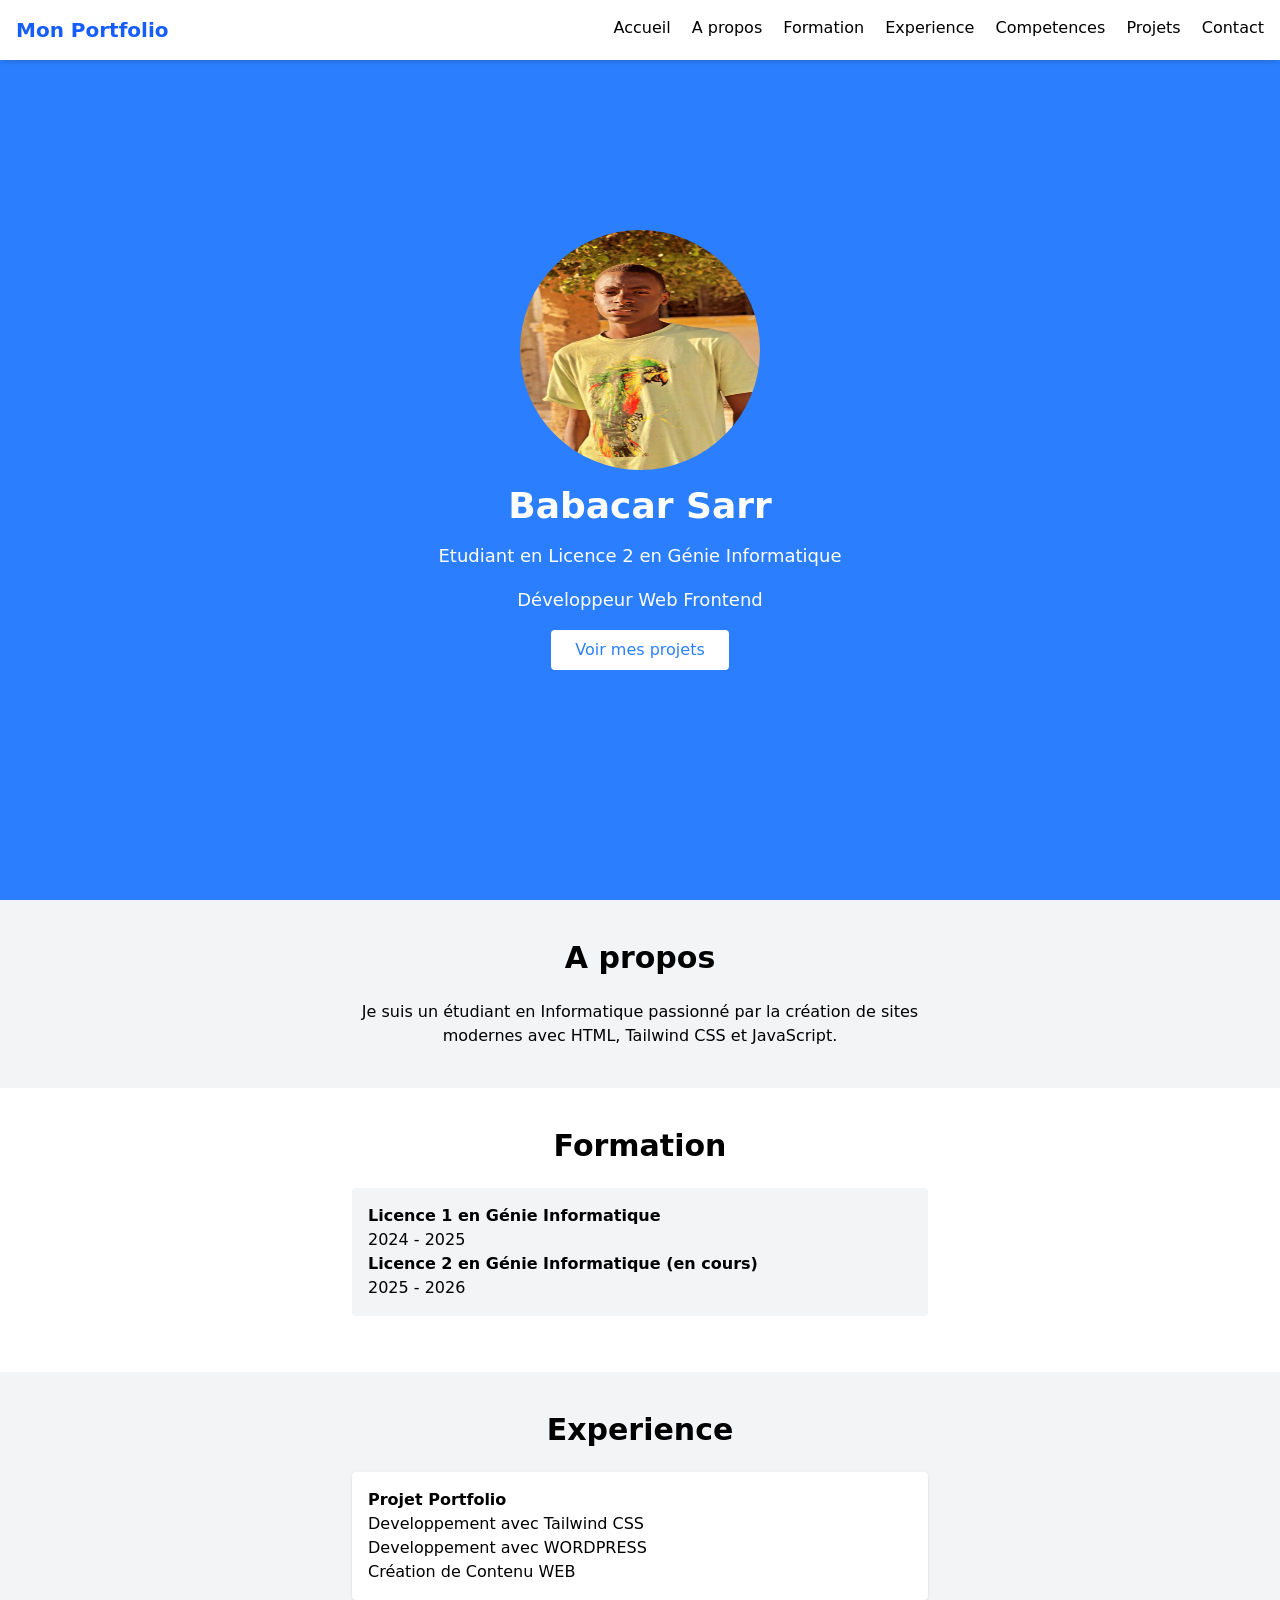
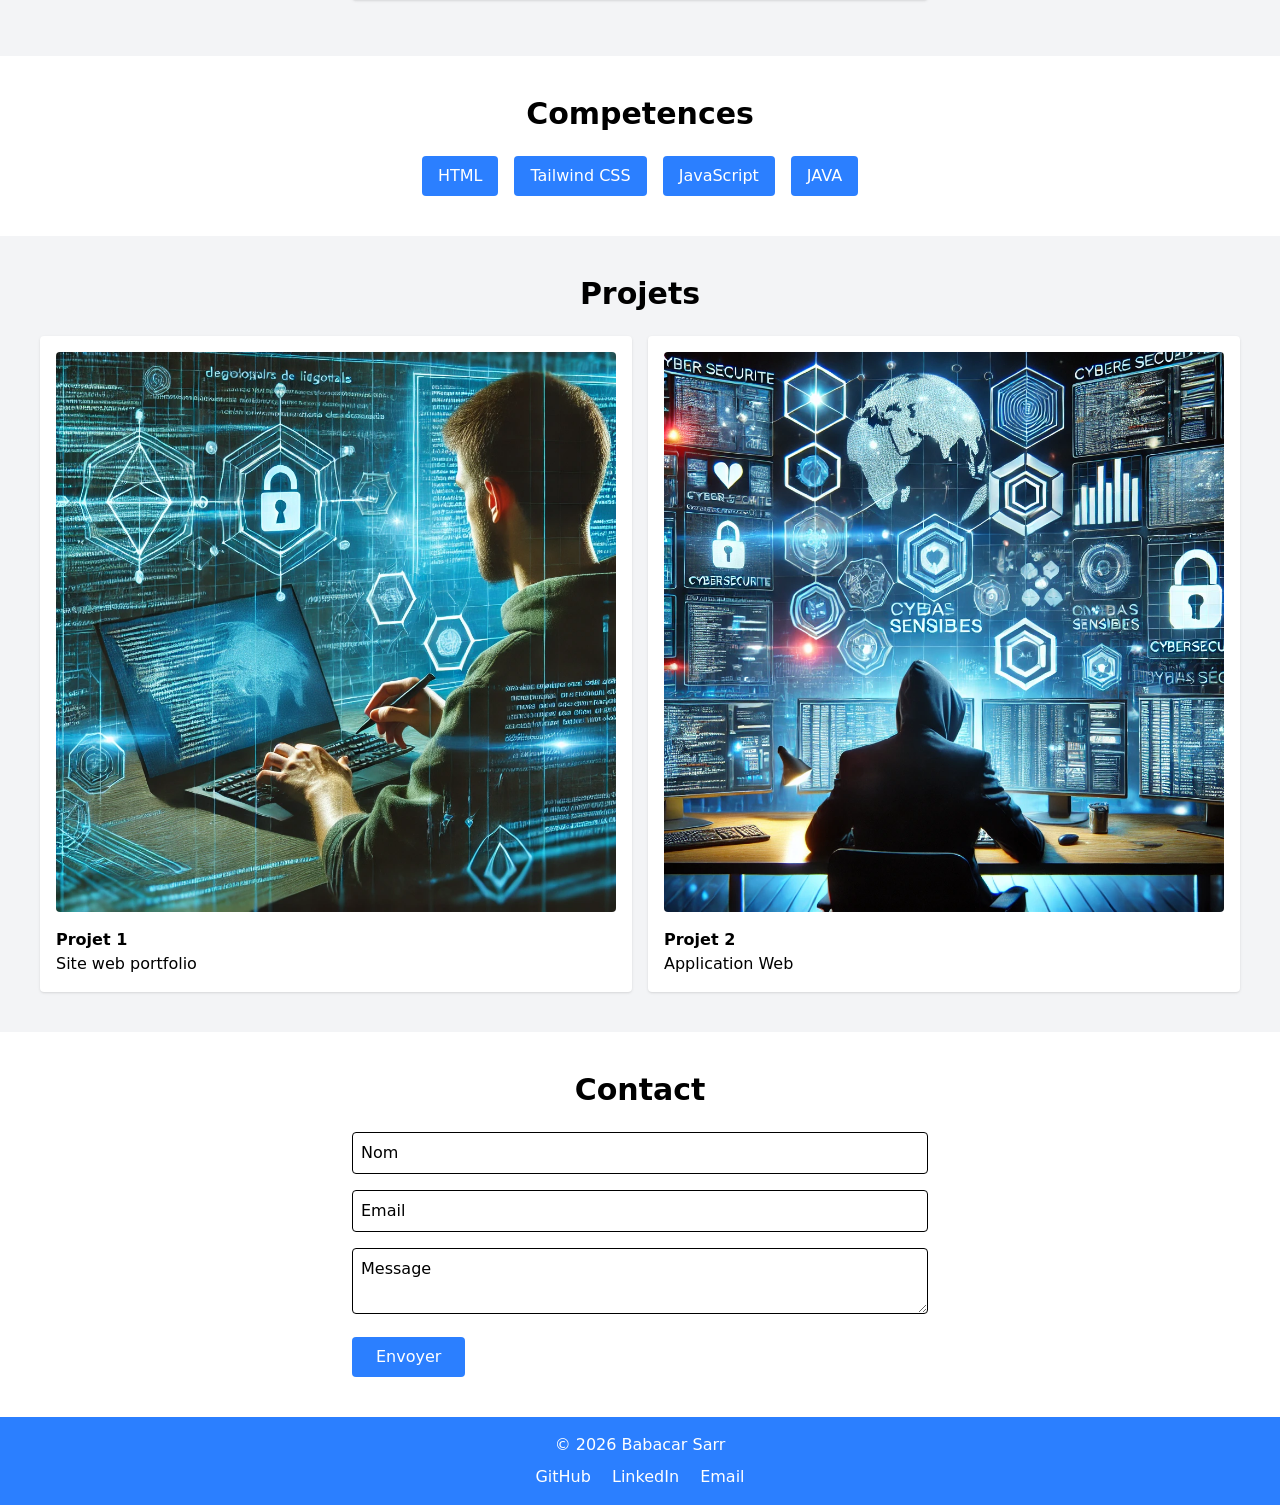
==== index.html @ 96790f0c "Mon Portfolio" ====
<!DOCTYPE html>
<html lang="fr">
<head>
<meta charset="UTF-8">
<meta name="viewport" content="width=device-width, initial-scale=1.0">

<title>Mon Portfolio</title>

<link rel="stylesheet" href="./output.css">

</head>

<body class="bg-gray-100">


<header class="bg-white shadow-md fixed w-full">

<div class="container mx-auto flex justify-between p-4">

<h1 class="text-xl font-bold text-blue-600">
Mon Portfolio
</h1>

<nav class="space-x-4 hidden md:block">

<a href="#home" class="hover:text-blue-500">Accueil</a>

<a href="#about" class="hover:text-blue-500">A propos</a>

<a href="#formation" class="hover:text-blue-500">Formation</a>

<a href="#experience" class="hover:text-blue-500">Experience</a>

<a href="#skills" class="hover:text-blue-500">Competences</a>

<a href="#projects" class="hover:text-blue-500">Projets</a>

<a href="#contact" class="hover:text-blue-500">Contact</a>

</nav>

</div>

</header>


<section id="home" class="h-screen flex items-center justify-center bg-blue-500 text-white">

<div class="text-center">

<img src="IMG-20251010-WA0109.jpg" class="w-60 h-60 mx-auto rounded-full mb-4">

<h2 class="text-4xl font-bold">
Babacar Sarr
</h2>

<p class="mt-4 text-lg">
Etudiant en Licence 2 en Génie Informatique
</p>

<p class="mt-4 text-lg">
Développeur Web Frontend
</p>

<button class="mt-4 bg-white text-blue-500 px-6 py-2 rounded hover:bg-gray-200">
Voir mes projets
</button>

</div>

</section>


<section id="about" class="p-10">

<h2 class="text-3xl font-bold text-center mb-6">
A propos
</h2>

<p class="text-center max-w-xl mx-auto">
Je suis un étudiant en Informatique passionné par la création de sites modernes avec HTML, Tailwind CSS et JavaScript.
</p>

</section>


<section id="formation" class="p-10 bg-white">

<h2 class="text-3xl font-bold text-center mb-6">
Formation
</h2>

<div class="max-w-xl mx-auto">

<div class="bg-gray-100 p-4 mb-4 rounded">

<h3 class="font-bold">
Licence 1 en Génie Informatique
</h3>

<p>2024 - 2025</p>

<h3 class="font-bold">
Licence 2 en Génie Informatique (en cours)
</h3>

<p>2025 - 2026</p>

</div>

</div>

</section>


<section id="experience" class="p-10">

<h2 class="text-3xl font-bold text-center mb-6">
Experience
</h2>

<div class="max-w-xl mx-auto">

<div class="bg-white shadow p-4 mb-4 rounded">

<h3 class="font-bold">
Projet Portfolio
</h3>

<p>Developpement avec Tailwind CSS</p>
<p>Developpement avec WORDPRESS</p>
<p>Création de Contenu WEB</p>

</div>

</div>

</section>



<section id="skills" class="p-10 bg-white">

<h2 class="text-3xl font-bold text-center mb-6">
Competences
</h2>

<div class="flex flex-wrap justify-center gap-4">

<span class="bg-blue-500 text-white px-4 py-2 rounded">
HTML
</span>

<span class="bg-blue-500 text-white px-4 py-2 rounded">
Tailwind CSS
</span>

<span class="bg-blue-500 text-white px-4 py-2 rounded">
JavaScript
</span>

<span class="bg-blue-500 text-white px-4 py-2 rounded">
JAVA
</span>

</div>

</section>


<section id="projects" class="p-10">

<h2 class="text-3xl font-bold text-center mb-6">
Projets
</h2>

<div class="grid md:grid-cols-2 gap-4">

<div class="bg-white shadow rounded p-4">

<img src="file-62gykTnd8nGTQg84nVT75x.webp" class="mb-4 rounded">

<h3 class="font-bold">Projet 1</h3>

<p>Site web portfolio</p>

</div>

<div class="bg-white shadow rounded p-4">

<img src="file-79LqanPtwPF1QYTvdNygt2.webp" class="mb-4 rounded">

<h3 class="font-bold">Projet 2</h3>

<p>Application Web</p>

</div>

</div>

</section>


<section id="contact" class="p-10 bg-white">

<h2 class="text-3xl font-bold text-center mb-6">
Contact
</h2>

<form class="max-w-xl mx-auto">

<input type="text" placeholder="Nom"
class="w-full p-2 border mb-4 rounded">

<input type="email" placeholder="Email"
class="w-full p-2 border mb-4 rounded">

<textarea placeholder="Message"
class="w-full p-2 border mb-4 rounded"></textarea>

<button class="bg-blue-500 text-white px-6 py-2 rounded">
Envoyer
</button>

</form>

</section>


<footer class="bg-blue-500 text-white text-center p-4">

<p>
© 2026 Babacar Sarr
</p>

<div class="space-x-4 mt-2">

<a href="khalifasarr455">GitHub</a>

<a href="#">LinkedIn</a>

<a href="khalifasarr455@gmail.com">Email</a>


</div>

</footer>


</body>
</html>
---- output.css ----
/*! tailwindcss v4.1.18 | MIT License | https://tailwindcss.com */
@layer properties;
@layer theme, base, components, utilities;
@layer theme {
  :root, :host {
    --font-sans: ui-sans-serif, system-ui, sans-serif, "Apple Color Emoji",
      "Segoe UI Emoji", "Segoe UI Symbol", "Noto Color Emoji";
    --font-mono: ui-monospace, SFMono-Regular, Menlo, Monaco, Consolas, "Liberation Mono",
      "Courier New", monospace;
    --color-red-100: oklch(93.6% 0.032 17.717);
    --color-red-500: oklch(63.7% 0.237 25.331);
    --color-red-800: oklch(44.4% 0.177 26.899);
    --color-orange-100: oklch(95.4% 0.038 75.164);
    --color-orange-500: oklch(70.5% 0.213 47.604);
    --color-orange-800: oklch(47% 0.157 37.304);
    --color-yellow-100: oklch(97.3% 0.071 103.193);
    --color-yellow-500: oklch(79.5% 0.184 86.047);
    --color-yellow-800: oklch(47.6% 0.114 61.907);
    --color-green-100: oklch(96.2% 0.044 156.743);
    --color-green-400: oklch(79.2% 0.209 151.711);
    --color-green-500: oklch(72.3% 0.219 149.579);
    --color-green-800: oklch(44.8% 0.119 151.328);
    --color-teal-100: oklch(95.3% 0.051 180.801);
    --color-teal-500: oklch(70.4% 0.14 182.503);
    --color-teal-800: oklch(43.7% 0.078 188.216);
    --color-blue-50: oklch(97% 0.014 254.604);
    --color-blue-100: oklch(93.2% 0.032 255.585);
    --color-blue-500: oklch(62.3% 0.214 259.815);
    --color-blue-600: oklch(54.6% 0.245 262.881);
    --color-blue-800: oklch(42.4% 0.199 265.638);
    --color-indigo-100: oklch(93% 0.034 272.788);
    --color-indigo-500: oklch(58.5% 0.233 277.117);
    --color-indigo-600: oklch(51.1% 0.262 276.966);
    --color-indigo-700: oklch(45.7% 0.24 277.023);
    --color-indigo-800: oklch(39.8% 0.195 277.366);
    --color-purple-100: oklch(94.6% 0.033 307.174);
    --color-purple-500: oklch(62.7% 0.265 303.9);
    --color-purple-600: oklch(55.8% 0.288 302.321);
    --color-purple-800: oklch(43.8% 0.218 303.724);
    --color-pink-100: oklch(94.8% 0.028 342.258);
    --color-pink-500: oklch(65.6% 0.241 354.308);
    --color-pink-800: oklch(45.9% 0.187 3.815);
    --color-gray-50: oklch(98.5% 0.002 247.839);
    --color-gray-100: oklch(96.7% 0.003 264.542);
    --color-gray-200: oklch(92.8% 0.006 264.531);
    --color-gray-600: oklch(44.6% 0.03 256.802);
    --color-gray-700: oklch(37.3% 0.034 259.733);
    --color-gray-800: oklch(27.8% 0.033 256.848);
    --color-gray-900: oklch(21% 0.034 264.665);
    --color-white: #fff;
    --spacing: 0.25rem;
    --container-xl: 36rem;
    --container-2xl: 42rem;
    --text-xs: 0.75rem;
    --text-xs--line-height: calc(1 / 0.75);
    --text-sm: 0.875rem;
    --text-sm--line-height: calc(1.25 / 0.875);
    --text-lg: 1.125rem;
    --text-lg--line-height: calc(1.75 / 1.125);
    --text-xl: 1.25rem;
    --text-xl--line-height: calc(1.75 / 1.25);
    --text-3xl: 1.875rem;
    --text-3xl--line-height: calc(2.25 / 1.875);
    --text-4xl: 2.25rem;
    --text-4xl--line-height: calc(2.5 / 2.25);
    --text-5xl: 3rem;
    --text-5xl--line-height: 1;
    --font-weight-semibold: 600;
    --font-weight-bold: 700;
    --radius-lg: 0.5rem;
    --default-transition-duration: 150ms;
    --default-transition-timing-function: cubic-bezier(0.4, 0, 0.2, 1);
    --default-font-family: var(--font-sans);
    --default-mono-font-family: var(--font-mono);
  }
}
@layer base {
  *, ::after, ::before, ::backdrop, ::file-selector-button {
    box-sizing: border-box;
    margin: 0;
    padding: 0;
    border: 0 solid;
  }
  html, :host {
    line-height: 1.5;
    -webkit-text-size-adjust: 100%;
    tab-size: 4;
    font-family: var(--default-font-family, ui-sans-serif, system-ui, sans-serif, "Apple Color Emoji", "Segoe UI Emoji", "Segoe UI Symbol", "Noto Color Emoji");
    font-feature-settings: var(--default-font-feature-settings, normal);
    font-variation-settings: var(--default-font-variation-settings, normal);
    -webkit-tap-highlight-color: transparent;
  }
  hr {
    height: 0;
    color: inherit;
    border-top-width: 1px;
  }
  abbr:where([title]) {
    -webkit-text-decoration: underline dotted;
    text-decoration: underline dotted;
  }
  h1, h2, h3, h4, h5, h6 {
    font-size: inherit;
    font-weight: inherit;
  }
  a {
    color: inherit;
    -webkit-text-decoration: inherit;
    text-decoration: inherit;
  }
  b, strong {
    font-weight: bolder;
  }
  code, kbd, samp, pre {
    font-family: var(--default-mono-font-family, ui-monospace, SFMono-Regular, Menlo, Monaco, Consolas, "Liberation Mono", "Courier New", monospace);
    font-feature-settings: var(--default-mono-font-feature-settings, normal);
    font-variation-settings: var(--default-mono-font-variation-settings, normal);
    font-size: 1em;
  }
  small {
    font-size: 80%;
  }
  sub, sup {
    font-size: 75%;
    line-height: 0;
    position: relative;
    vertical-align: baseline;
  }
  sub {
    bottom: -0.25em;
  }
  sup {
    top: -0.5em;
  }
  table {
    text-indent: 0;
    border-color: inherit;
    border-collapse: collapse;
  }
  :-moz-focusring {
    outline: auto;
  }
  progress {
    vertical-align: baseline;
  }
  summary {
    display: list-item;
  }
  ol, ul, menu {
    list-style: none;
  }
  img, svg, video, canvas, audio, iframe, embed, object {
    display: block;
    vertical-align: middle;
  }
  img, video {
    max-width: 100%;
    height: auto;
  }
  button, input, select, optgroup, textarea, ::file-selector-button {
    font: inherit;
    font-feature-settings: inherit;
    font-variation-settings: inherit;
    letter-spacing: inherit;
    color: inherit;
    border-radius: 0;
    background-color: transparent;
    opacity: 1;
  }
  :where(select:is([multiple], [size])) optgroup {
    font-weight: bolder;
  }
  :where(select:is([multiple], [size])) optgroup option {
    padding-inline-start: 20px;
  }
  ::file-selector-button {
    margin-inline-end: 4px;
  }
  ::placeholder {
    opacity: 1;
  }
  @supports (not (-webkit-appearance: -apple-pay-button))  or (contain-intrinsic-size: 1px) {
    ::placeholder {
      color: currentcolor;
      @supports (color: color-mix(in lab, red, red)) {
        color: color-mix(in oklab, currentcolor 50%, transparent);
      }
    }
  }
  textarea {
    resize: vertical;
  }
  ::-webkit-search-decoration {
    -webkit-appearance: none;
  }
  ::-webkit-date-and-time-value {
    min-height: 1lh;
    text-align: inherit;
  }
  ::-webkit-datetime-edit {
    display: inline-flex;
  }
  ::-webkit-datetime-edit-fields-wrapper {
    padding: 0;
  }
  ::-webkit-datetime-edit, ::-webkit-datetime-edit-year-field, ::-webkit-datetime-edit-month-field, ::-webkit-datetime-edit-day-field, ::-webkit-datetime-edit-hour-field, ::-webkit-datetime-edit-minute-field, ::-webkit-datetime-edit-second-field, ::-webkit-datetime-edit-millisecond-field, ::-webkit-datetime-edit-meridiem-field {
    padding-block: 0;
  }
  ::-webkit-calendar-picker-indicator {
    line-height: 1;
  }
  :-moz-ui-invalid {
    box-shadow: none;
  }
  button, input:where([type="button"], [type="reset"], [type="submit"]), ::file-selector-button {
    appearance: button;
  }
  ::-webkit-inner-spin-button, ::-webkit-outer-spin-button {
    height: auto;
  }
  [hidden]:where(:not([hidden="until-found"])) {
    display: none !important;
  }
}
@layer utilities {
  .fixed {
    position: fixed;
  }
  .container {
    width: 100%;
    @media (width >= 40rem) {
      max-width: 40rem;
    }
    @media (width >= 48rem) {
      max-width: 48rem;
    }
    @media (width >= 64rem) {
      max-width: 64rem;
    }
    @media (width >= 80rem) {
      max-width: 80rem;
    }
    @media (width >= 96rem) {
      max-width: 96rem;
    }
  }
  .mx-50 {
    margin-inline: calc(var(--spacing) * 50);
  }
  .mx-auto {
    margin-inline: auto;
  }
  .mt-2 {
    margin-top: calc(var(--spacing) * 2);
  }
  .mt-4 {
    margin-top: calc(var(--spacing) * 4);
  }
  .mt-6 {
    margin-top: calc(var(--spacing) * 6);
  }
  .mr-3 {
    margin-right: calc(var(--spacing) * 3);
  }
  .mb-2 {
    margin-bottom: calc(var(--spacing) * 2);
  }
  .mb-4 {
    margin-bottom: calc(var(--spacing) * 4);
  }
  .mb-5 {
    margin-bottom: calc(var(--spacing) * 5);
  }
  .mb-6 {
    margin-bottom: calc(var(--spacing) * 6);
  }
  .mb-10 {
    margin-bottom: calc(var(--spacing) * 10);
  }
  .mb-69 {
    margin-bottom: calc(var(--spacing) * 69);
  }
  .block {
    display: block;
  }
  .flex {
    display: flex;
  }
  .grid {
    display: grid;
  }
  .hidden {
    display: none;
  }
  .table {
    display: table;
  }
  .h-0 {
    height: calc(var(--spacing) * 0);
  }
  .h-2 {
    height: calc(var(--spacing) * 2);
  }
  .h-4 {
    height: calc(var(--spacing) * 4);
  }
  .h-6 {
    height: calc(var(--spacing) * 6);
  }
  .h-20 {
    height: calc(var(--spacing) * 20);
  }
  .h-22 {
    height: calc(var(--spacing) * 22);
  }
  .h-25 {
    height: calc(var(--spacing) * 25);
  }
  .h-30 {
    height: calc(var(--spacing) * 30);
  }
  .h-40 {
    height: calc(var(--spacing) * 40);
  }
  .h-50 {
    height: calc(var(--spacing) * 50);
  }
  .h-60 {
    height: calc(var(--spacing) * 60);
  }
  .h-70 {
    height: calc(var(--spacing) * 70);
  }
  .h-screen {
    height: 100vh;
  }
  .min-h-screen {
    min-height: 100vh;
  }
  .w-0 {
    width: calc(var(--spacing) * 0);
  }
  .w-2 {
    width: calc(var(--spacing) * 2);
  }
  .w-6 {
    width: calc(var(--spacing) * 6);
  }
  .w-20 {
    width: calc(var(--spacing) * 20);
  }
  .w-22 {
    width: calc(var(--spacing) * 22);
  }
  .w-25 {
    width: calc(var(--spacing) * 25);
  }
  .w-30 {
    width: calc(var(--spacing) * 30);
  }
  .w-40 {
    width: calc(var(--spacing) * 40);
  }
  .w-60 {
    width: calc(var(--spacing) * 60);
  }
  .w-70 {
    width: calc(var(--spacing) * 70);
  }
  .w-full {
    width: 100%;
  }
  .max-w-2xl {
    max-width: var(--container-2xl);
  }
  .max-w-xl {
    max-width: var(--container-xl);
  }
  .border-collapse {
    border-collapse: collapse;
  }
  .transform {
    transform: var(--tw-rotate-x,) var(--tw-rotate-y,) var(--tw-rotate-z,) var(--tw-skew-x,) var(--tw-skew-y,);
  }
  .resize {
    resize: both;
  }
  .list-inside {
    list-style-position: inside;
  }
  .list-disc {
    list-style-type: disc;
  }
  .flex-wrap {
    flex-wrap: wrap;
  }
  .items-center {
    align-items: center;
  }
  .justify-between {
    justify-content: space-between;
  }
  .justify-center {
    justify-content: center;
  }
  .gap-4 {
    gap: calc(var(--spacing) * 4);
  }
  .gap-6 {
    gap: calc(var(--spacing) * 6);
  }
  .space-y-1 {
    :where(& > :not(:last-child)) {
      --tw-space-y-reverse: 0;
      margin-block-start: calc(calc(var(--spacing) * 1) * var(--tw-space-y-reverse));
      margin-block-end: calc(calc(var(--spacing) * 1) * calc(1 - var(--tw-space-y-reverse)));
    }
  }
  .space-y-2 {
    :where(& > :not(:last-child)) {
      --tw-space-y-reverse: 0;
      margin-block-start: calc(calc(var(--spacing) * 2) * var(--tw-space-y-reverse));
      margin-block-end: calc(calc(var(--spacing) * 2) * calc(1 - var(--tw-space-y-reverse)));
    }
  }
  .space-y-6 {
    :where(& > :not(:last-child)) {
      --tw-space-y-reverse: 0;
      margin-block-start: calc(calc(var(--spacing) * 6) * var(--tw-space-y-reverse));
      margin-block-end: calc(calc(var(--spacing) * 6) * calc(1 - var(--tw-space-y-reverse)));
    }
  }
  .space-x-4 {
    :where(& > :not(:last-child)) {
      --tw-space-x-reverse: 0;
      margin-inline-start: calc(calc(var(--spacing) * 4) * var(--tw-space-x-reverse));
      margin-inline-end: calc(calc(var(--spacing) * 4) * calc(1 - var(--tw-space-x-reverse)));
    }
  }
  .overflow-hidden {
    overflow: hidden;
  }
  .overflow-x-auto {
    overflow-x: auto;
  }
  .rounded {
    border-radius: 0.25rem;
  }
  .rounded-full {
    border-radius: calc(infinity * 1px);
  }
  .rounded-lg {
    border-radius: var(--radius-lg);
  }
  .border {
    border-style: var(--tw-border-style);
    border-width: 1px;
  }
  .border-l-4 {
    border-left-style: var(--tw-border-style);
    border-left-width: 4px;
  }
  .border-blue-500 {
    border-color: var(--color-blue-500);
  }
  .border-gray-700 {
    border-color: var(--color-gray-700);
  }
  .border-green-500 {
    border-color: var(--color-green-500);
  }
  .border-indigo-500 {
    border-color: var(--color-indigo-500);
  }
  .border-orange-500 {
    border-color: var(--color-orange-500);
  }
  .border-pink-500 {
    border-color: var(--color-pink-500);
  }
  .border-purple-500 {
    border-color: var(--color-purple-500);
  }
  .border-red-500 {
    border-color: var(--color-red-500);
  }
  .border-teal-500 {
    border-color: var(--color-teal-500);
  }
  .border-yellow-500 {
    border-color: var(--color-yellow-500);
  }
  .bg-blue-100 {
    background-color: var(--color-blue-100);
  }
  .bg-blue-500 {
    background-color: var(--color-blue-500);
  }
  .bg-gray-50 {
    background-color: var(--color-gray-50);
  }
  .bg-gray-100 {
    background-color: var(--color-gray-100);
  }
  .bg-gray-200 {
    background-color: var(--color-gray-200);
  }
  .bg-gray-900 {
    background-color: var(--color-gray-900);
  }
  .bg-green-100 {
    background-color: var(--color-green-100);
  }
  .bg-indigo-100 {
    background-color: var(--color-indigo-100);
  }
  .bg-orange-100 {
    background-color: var(--color-orange-100);
  }
  .bg-pink-100 {
    background-color: var(--color-pink-100);
  }
  .bg-purple-100 {
    background-color: var(--color-purple-100);
  }
  .bg-red-100 {
    background-color: var(--color-red-100);
  }
  .bg-teal-100 {
    background-color: var(--color-teal-100);
  }
  .bg-white {
    background-color: var(--color-white);
  }
  .bg-yellow-100 {
    background-color: var(--color-yellow-100);
  }
  .bg-gradient-to-br {
    --tw-gradient-position: to bottom right in oklab;
    background-image: linear-gradient(var(--tw-gradient-stops));
  }
  .bg-gradient-to-r {
    --tw-gradient-position: to right in oklab;
    background-image: linear-gradient(var(--tw-gradient-stops));
  }
  .from-blue-50 {
    --tw-gradient-from: var(--color-blue-50);
    --tw-gradient-stops: var(--tw-gradient-via-stops, var(--tw-gradient-position), var(--tw-gradient-from) var(--tw-gradient-from-position), var(--tw-gradient-to) var(--tw-gradient-to-position));
  }
  .from-indigo-500 {
    --tw-gradient-from: var(--color-indigo-500);
    --tw-gradient-stops: var(--tw-gradient-via-stops, var(--tw-gradient-position), var(--tw-gradient-from) var(--tw-gradient-from-position), var(--tw-gradient-to) var(--tw-gradient-to-position));
  }
  .from-purple-500 {
    --tw-gradient-from: var(--color-purple-500);
    --tw-gradient-stops: var(--tw-gradient-via-stops, var(--tw-gradient-position), var(--tw-gradient-from) var(--tw-gradient-from-position), var(--tw-gradient-to) var(--tw-gradient-to-position));
  }
  .to-indigo-100 {
    --tw-gradient-to: var(--color-indigo-100);
    --tw-gradient-stops: var(--tw-gradient-via-stops, var(--tw-gradient-position), var(--tw-gradient-from) var(--tw-gradient-from-position), var(--tw-gradient-to) var(--tw-gradient-to-position));
  }
  .to-indigo-600 {
    --tw-gradient-to: var(--color-indigo-600);
    --tw-gradient-stops: var(--tw-gradient-via-stops, var(--tw-gradient-position), var(--tw-gradient-from) var(--tw-gradient-from-position), var(--tw-gradient-to) var(--tw-gradient-to-position));
  }
  .to-purple-600 {
    --tw-gradient-to: var(--color-purple-600);
    --tw-gradient-stops: var(--tw-gradient-via-stops, var(--tw-gradient-position), var(--tw-gradient-from) var(--tw-gradient-from-position), var(--tw-gradient-to) var(--tw-gradient-to-position));
  }
  .p-2 {
    padding: calc(var(--spacing) * 2);
  }
  .p-3 {
    padding: calc(var(--spacing) * 3);
  }
  .p-4 {
    padding: calc(var(--spacing) * 4);
  }
  .p-6 {
    padding: calc(var(--spacing) * 6);
  }
  .p-8 {
    padding: calc(var(--spacing) * 8);
  }
  .p-10 {
    padding: calc(var(--spacing) * 10);
  }
  .px-3 {
    padding-inline: calc(var(--spacing) * 3);
  }
  .px-4 {
    padding-inline: calc(var(--spacing) * 4);
  }
  .px-6 {
    padding-inline: calc(var(--spacing) * 6);
  }
  .py-1 {
    padding-block: calc(var(--spacing) * 1);
  }
  .py-2 {
    padding-block: calc(var(--spacing) * 2);
  }
  .pl-4 {
    padding-left: calc(var(--spacing) * 4);
  }
  .text-center {
    text-align: center;
  }
  .text-3xl {
    font-size: var(--text-3xl);
    line-height: var(--tw-leading, var(--text-3xl--line-height));
  }
  .text-4xl {
    font-size: var(--text-4xl);
    line-height: var(--tw-leading, var(--text-4xl--line-height));
  }
  .text-5xl {
    font-size: var(--text-5xl);
    line-height: var(--tw-leading, var(--text-5xl--line-height));
  }
  .text-lg {
    font-size: var(--text-lg);
    line-height: var(--tw-leading, var(--text-lg--line-height));
  }
  .text-sm {
    font-size: var(--text-sm);
    line-height: var(--tw-leading, var(--text-sm--line-height));
  }
  .text-xl {
    font-size: var(--text-xl);
    line-height: var(--tw-leading, var(--text-xl--line-height));
  }
  .text-xs {
    font-size: var(--text-xs);
    line-height: var(--tw-leading, var(--text-xs--line-height));
  }
  .font-bold {
    --tw-font-weight: var(--font-weight-bold);
    font-weight: var(--font-weight-bold);
  }
  .font-semibold {
    --tw-font-weight: var(--font-weight-semibold);
    font-weight: var(--font-weight-semibold);
  }
  .text-blue-500 {
    color: var(--color-blue-500);
  }
  .text-blue-600 {
    color: var(--color-blue-600);
  }
  .text-blue-800 {
    color: var(--color-blue-800);
  }
  .text-gray-600 {
    color: var(--color-gray-600);
  }
  .text-gray-700 {
    color: var(--color-gray-700);
  }
  .text-gray-800 {
    color: var(--color-gray-800);
  }
  .text-green-400 {
    color: var(--color-green-400);
  }
  .text-green-800 {
    color: var(--color-green-800);
  }
  .text-indigo-600 {
    color: var(--color-indigo-600);
  }
  .text-indigo-700 {
    color: var(--color-indigo-700);
  }
  .text-indigo-800 {
    color: var(--color-indigo-800);
  }
  .text-orange-800 {
    color: var(--color-orange-800);
  }
  .text-pink-800 {
    color: var(--color-pink-800);
  }
  .text-purple-800 {
    color: var(--color-purple-800);
  }
  .text-red-800 {
    color: var(--color-red-800);
  }
  .text-teal-800 {
    color: var(--color-teal-800);
  }
  .text-white {
    color: var(--color-white);
  }
  .text-yellow-800 {
    color: var(--color-yellow-800);
  }
  .underline {
    text-decoration-line: underline;
  }
  .shadow {
    --tw-shadow: 0 1px 3px 0 var(--tw-shadow-color, rgb(0 0 0 / 0.1)), 0 1px 2px -1px var(--tw-shadow-color, rgb(0 0 0 / 0.1));
    box-shadow: var(--tw-inset-shadow), var(--tw-inset-ring-shadow), var(--tw-ring-offset-shadow), var(--tw-ring-shadow), var(--tw-shadow);
  }
  .shadow-lg {
    --tw-shadow: 0 10px 15px -3px var(--tw-shadow-color, rgb(0 0 0 / 0.1)), 0 4px 6px -4px var(--tw-shadow-color, rgb(0 0 0 / 0.1));
    box-shadow: var(--tw-inset-shadow), var(--tw-inset-ring-shadow), var(--tw-ring-offset-shadow), var(--tw-ring-shadow), var(--tw-shadow);
  }
  .shadow-md {
    --tw-shadow: 0 4px 6px -1px var(--tw-shadow-color, rgb(0 0 0 / 0.1)), 0 2px 4px -2px var(--tw-shadow-color, rgb(0 0 0 / 0.1));
    box-shadow: var(--tw-inset-shadow), var(--tw-inset-ring-shadow), var(--tw-ring-offset-shadow), var(--tw-ring-shadow), var(--tw-shadow);
  }
  .shadow-xl {
    --tw-shadow: 0 20px 25px -5px var(--tw-shadow-color, rgb(0 0 0 / 0.1)), 0 8px 10px -6px var(--tw-shadow-color, rgb(0 0 0 / 0.1));
    box-shadow: var(--tw-inset-shadow), var(--tw-inset-ring-shadow), var(--tw-ring-offset-shadow), var(--tw-ring-shadow), var(--tw-shadow);
  }
  .outline {
    outline-style: var(--tw-outline-style);
    outline-width: 1px;
  }
  .transition {
    transition-property: color, background-color, border-color, outline-color, text-decoration-color, fill, stroke, --tw-gradient-from, --tw-gradient-via, --tw-gradient-to, opacity, box-shadow, transform, translate, scale, rotate, filter, -webkit-backdrop-filter, backdrop-filter, display, content-visibility, overlay, pointer-events;
    transition-timing-function: var(--tw-ease, var(--default-transition-timing-function));
    transition-duration: var(--tw-duration, var(--default-transition-duration));
  }
  .hover\:bg-gray-200 {
    &:hover {
      @media (hover: hover) {
        background-color: var(--color-gray-200);
      }
    }
  }
  .hover\:text-blue-500 {
    &:hover {
      @media (hover: hover) {
        color: var(--color-blue-500);
      }
    }
  }
  .md\:block {
    @media (width >= 48rem) {
      display: block;
    }
  }
  .md\:hidden {
    @media (width >= 48rem) {
      display: none;
    }
  }
  .md\:grid-cols-2 {
    @media (width >= 48rem) {
      grid-template-columns: repeat(2, minmax(0, 1fr));
    }
  }
  .lg\:grid-cols-3 {
    @media (width >= 64rem) {
      grid-template-columns: repeat(3, minmax(0, 1fr));
    }
  }
}
@property --tw-rotate-x {
  syntax: "*";
  inherits: false;
}
@property --tw-rotate-y {
  syntax: "*";
  inherits: false;
}
@property --tw-rotate-z {
  syntax: "*";
  inherits: false;
}
@property --tw-skew-x {
  syntax: "*";
  inherits: false;
}
@property --tw-skew-y {
  syntax: "*";
  inherits: false;
}
@property --tw-space-y-reverse {
  syntax: "*";
  inherits: false;
  initial-value: 0;
}
@property --tw-space-x-reverse {
  syntax: "*";
  inherits: false;
  initial-value: 0;
}
@property --tw-border-style {
  syntax: "*";
  inherits: false;
  initial-value: solid;
}
@property --tw-gradient-position {
  syntax: "*";
  inherits: false;
}
@property --tw-gradient-from {
  syntax: "<color>";
  inherits: false;
  initial-value: #0000;
}
@property --tw-gradient-via {
  syntax: "<color>";
  inherits: false;
  initial-value: #0000;
}
@property --tw-gradient-to {
  syntax: "<color>";
  inherits: false;
  initial-value: #0000;
}
@property --tw-gradient-stops {
  syntax: "*";
  inherits: false;
}
@property --tw-gradient-via-stops {
  syntax: "*";
  inherits: false;
}
@property --tw-gradient-from-position {
  syntax: "<length-percentage>";
  inherits: false;
  initial-value: 0%;
}
@property --tw-gradient-via-position {
  syntax: "<length-percentage>";
  inherits: false;
  initial-value: 50%;
}
@property --tw-gradient-to-position {
  syntax: "<length-percentage>";
  inherits: false;
  initial-value: 100%;
}
@property --tw-font-weight {
  syntax: "*";
  inherits: false;
}
@property --tw-shadow {
  syntax: "*";
  inherits: false;
  initial-value: 0 0 #0000;
}
@property --tw-shadow-color {
  syntax: "*";
  inherits: false;
}
@property --tw-shadow-alpha {
  syntax: "<percentage>";
  inherits: false;
  initial-value: 100%;
}
@property --tw-inset-shadow {
  syntax: "*";
  inherits: false;
  initial-value: 0 0 #0000;
}
@property --tw-inset-shadow-color {
  syntax: "*";
  inherits: false;
}
@property --tw-inset-shadow-alpha {
  syntax: "<percentage>";
  inherits: false;
  initial-value: 100%;
}
@property --tw-ring-color {
  syntax: "*";
  inherits: false;
}
@property --tw-ring-shadow {
  syntax: "*";
  inherits: false;
  initial-value: 0 0 #0000;
}
@property --tw-inset-ring-color {
  syntax: "*";
  inherits: false;
}
@property --tw-inset-ring-shadow {
  syntax: "*";
  inherits: false;
  initial-value: 0 0 #0000;
}
@property --tw-ring-inset {
  syntax: "*";
  inherits: false;
}
@property --tw-ring-offset-width {
  syntax: "<length>";
  inherits: false;
  initial-value: 0px;
}
@property --tw-ring-offset-color {
  syntax: "*";
  inherits: false;
  initial-value: #fff;
}
@property --tw-ring-offset-shadow {
  syntax: "*";
  inherits: false;
  initial-value: 0 0 #0000;
}
@property --tw-outline-style {
  syntax: "*";
  inherits: false;
  initial-value: solid;
}
@layer properties {
  @supports ((-webkit-hyphens: none) and (not (margin-trim: inline))) or ((-moz-orient: inline) and (not (color:rgb(from red r g b)))) {
    *, ::before, ::after, ::backdrop {
      --tw-rotate-x: initial;
      --tw-rotate-y: initial;
      --tw-rotate-z: initial;
      --tw-skew-x: initial;
      --tw-skew-y: initial;
      --tw-space-y-reverse: 0;
      --tw-space-x-reverse: 0;
      --tw-border-style: solid;
      --tw-gradient-position: initial;
      --tw-gradient-from: #0000;
      --tw-gradient-via: #0000;
      --tw-gradient-to: #0000;
      --tw-gradient-stops: initial;
      --tw-gradient-via-stops: initial;
      --tw-gradient-from-position: 0%;
      --tw-gradient-via-position: 50%;
      --tw-gradient-to-position: 100%;
      --tw-font-weight: initial;
      --tw-shadow: 0 0 #0000;
      --tw-shadow-color: initial;
      --tw-shadow-alpha: 100%;
      --tw-inset-shadow: 0 0 #0000;
      --tw-inset-shadow-color: initial;
      --tw-inset-shadow-alpha: 100%;
      --tw-ring-color: initial;
      --tw-ring-shadow: 0 0 #0000;
      --tw-inset-ring-color: initial;
      --tw-inset-ring-shadow: 0 0 #0000;
      --tw-ring-inset: initial;
      --tw-ring-offset-width: 0px;
      --tw-ring-offset-color: #fff;
      --tw-ring-offset-shadow: 0 0 #0000;
      --tw-outline-style: solid;
    }
  }
}
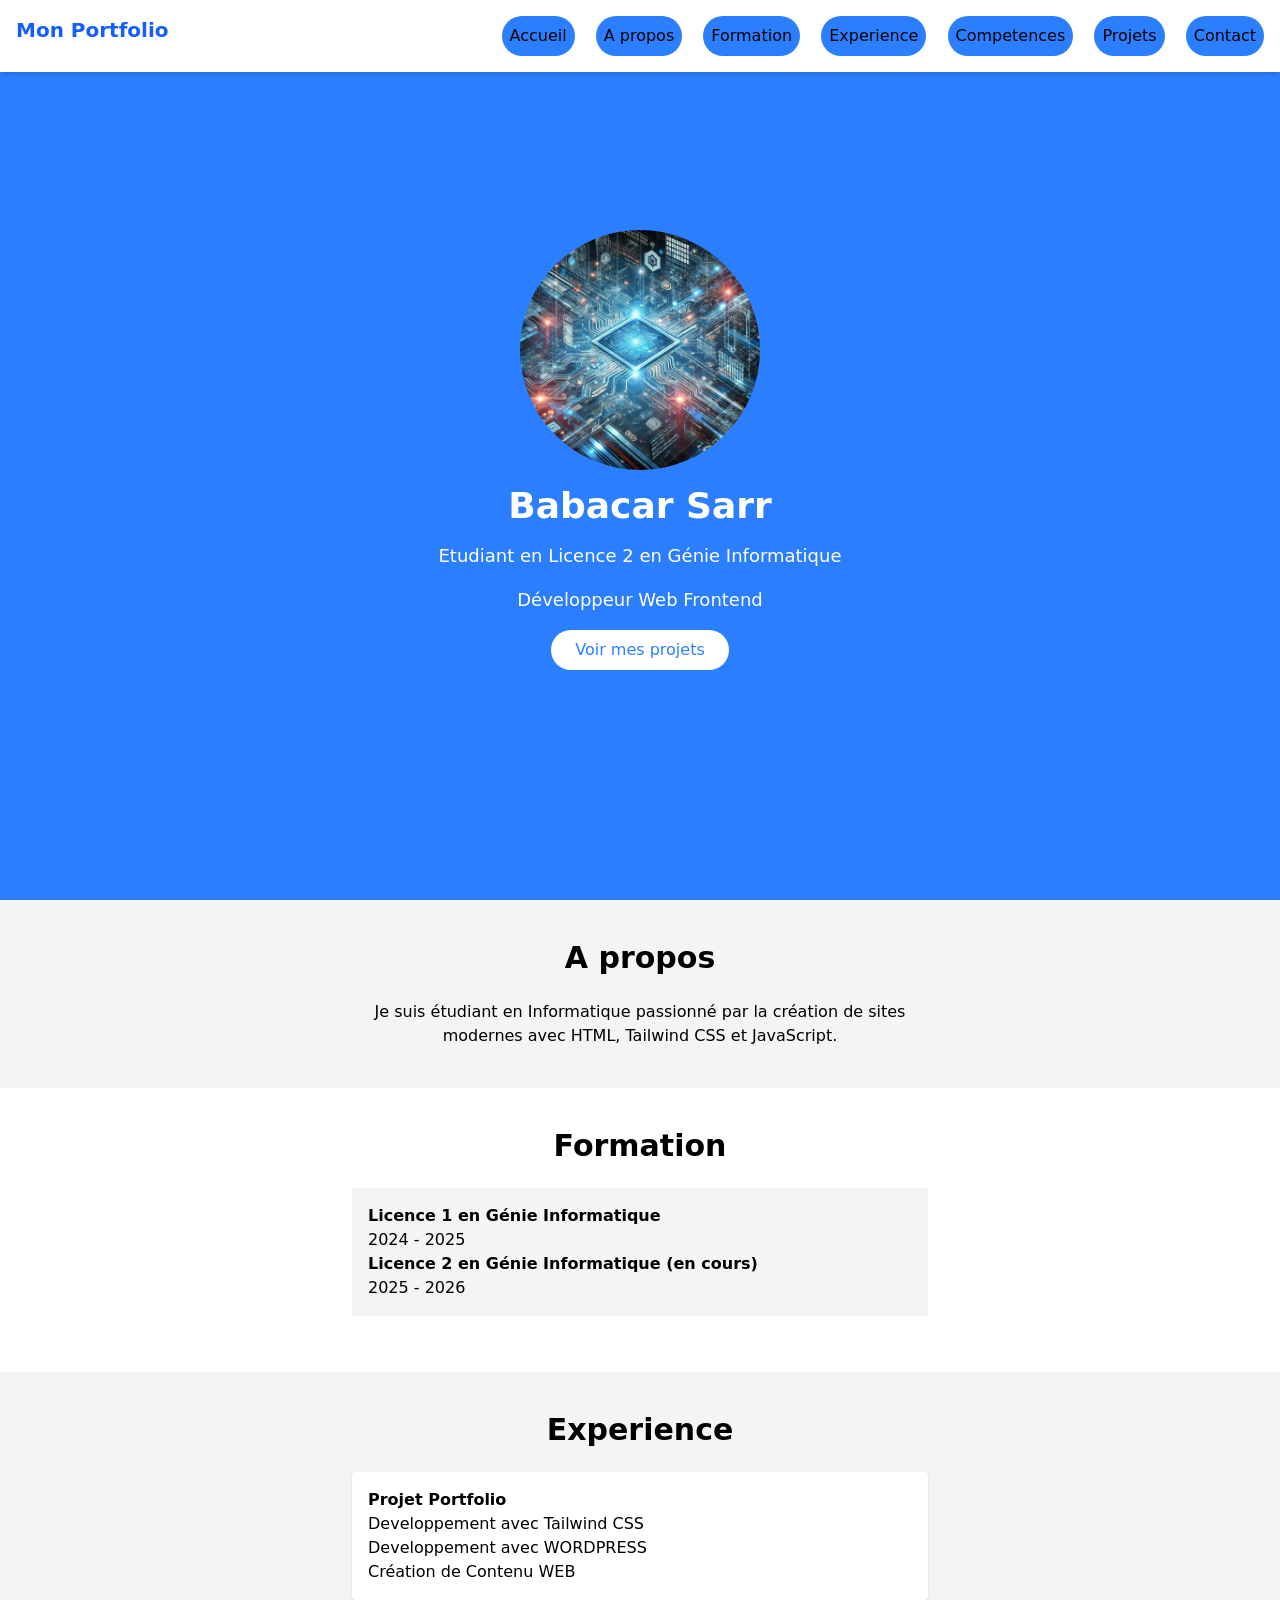
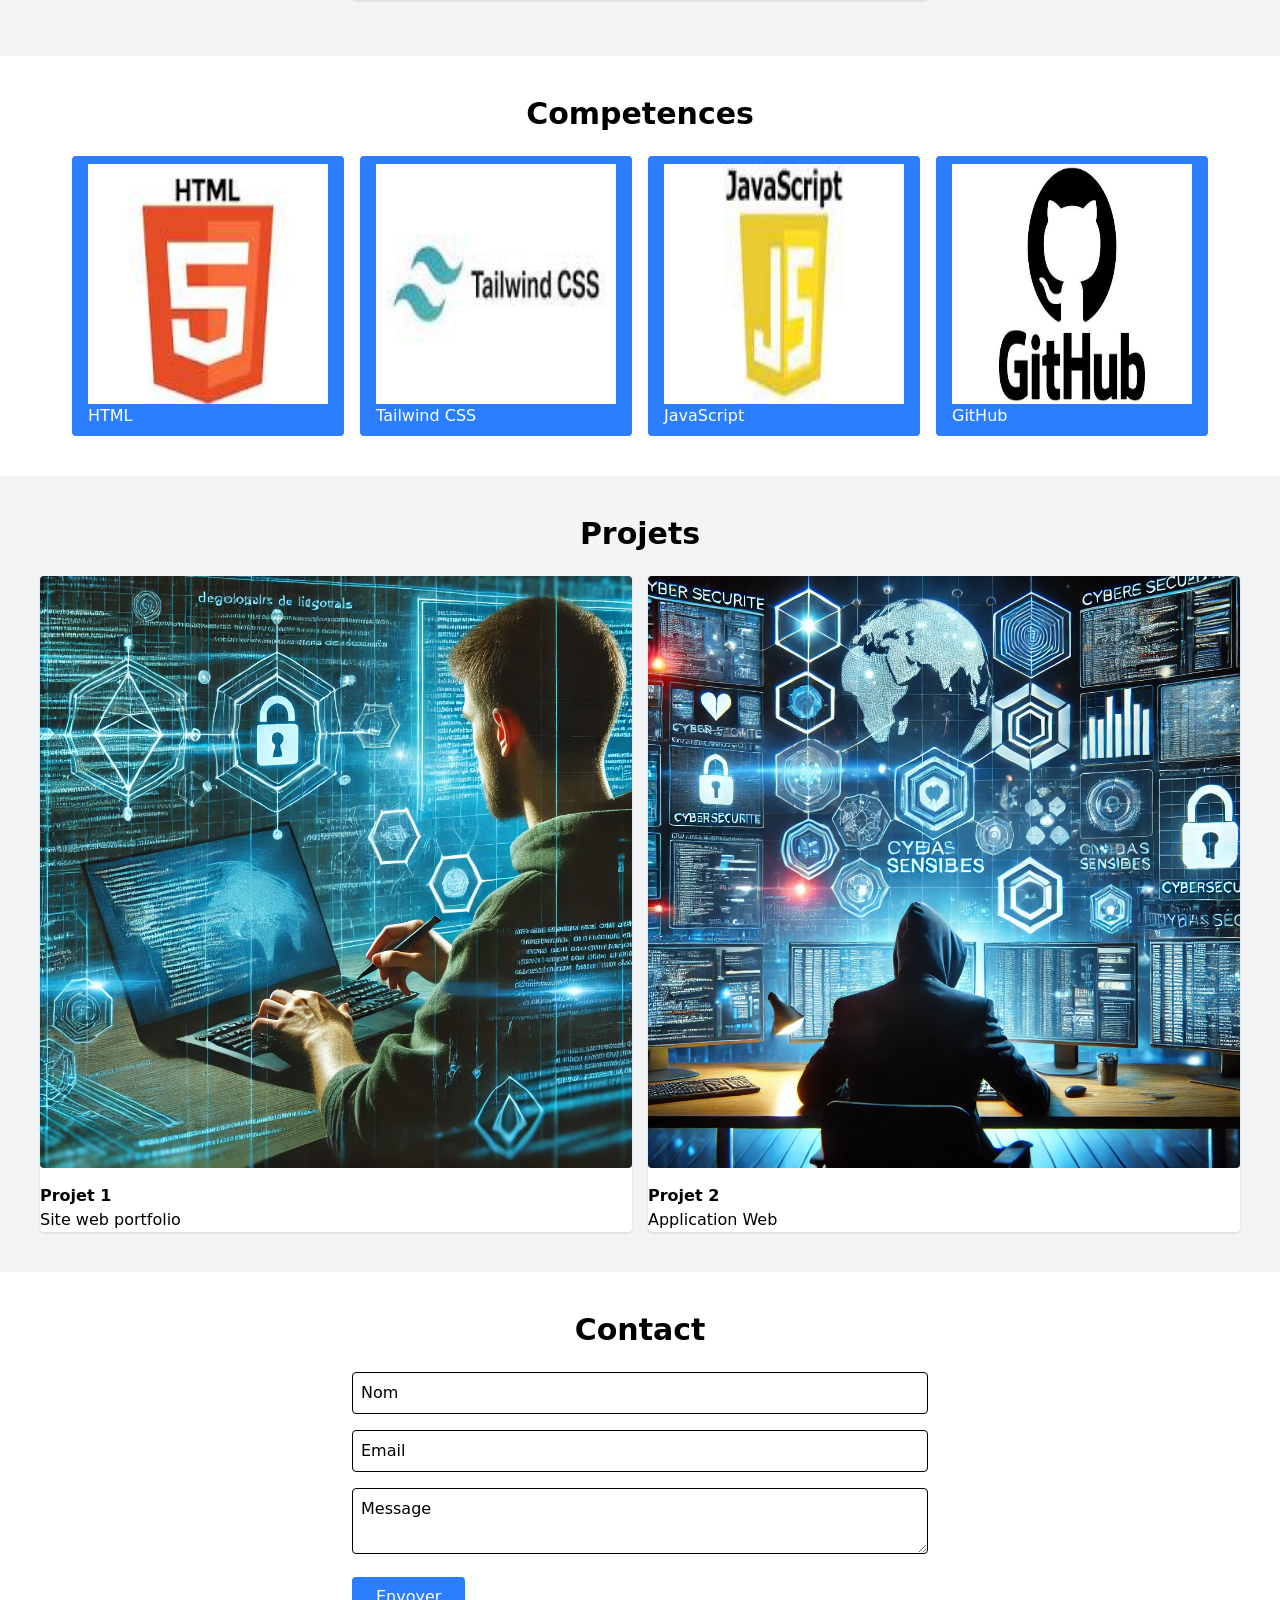
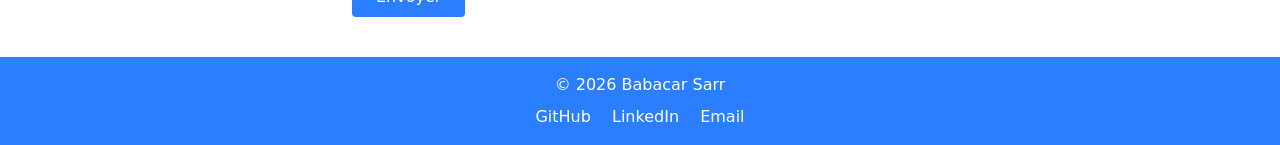
==== commit 95ca5674: "Add files via upload" ====
--- a/index.html
+++ b/index.html
@@ -1,251 +1,261 @@
-<!DOCTYPE html>
-<html lang="fr">
-<head>
-<meta charset="UTF-8">
-<meta name="viewport" content="width=device-width, initial-scale=1.0">
-
-<title>Mon Portfolio</title>
-
-<link rel="stylesheet" href="./output.css">
-
-</head>
-
-<body class="bg-gray-100">
-
-
-<header class="bg-white shadow-md fixed w-full">
-
-<div class="container mx-auto flex justify-between p-4">
-
-<h1 class="text-xl font-bold text-blue-600">
-Mon Portfolio
-</h1>
-
-<nav class="space-x-4 hidden md:block">
-
-<a href="#home" class="hover:text-blue-500">Accueil</a>
-
-<a href="#about" class="hover:text-blue-500">A propos</a>
-
-<a href="#formation" class="hover:text-blue-500">Formation</a>
-
-<a href="#experience" class="hover:text-blue-500">Experience</a>
-
-<a href="#skills" class="hover:text-blue-500">Competences</a>
-
-<a href="#projects" class="hover:text-blue-500">Projets</a>
-
-<a href="#contact" class="hover:text-blue-500">Contact</a>
-
-</nav>
-
-</div>
-
-</header>
-
-
-<section id="home" class="h-screen flex items-center justify-center bg-blue-500 text-white">
-
-<div class="text-center">
-
-<img src="IMG-20251010-WA0109.jpg" class="w-60 h-60 mx-auto rounded-full mb-4">
-
-<h2 class="text-4xl font-bold">
-Babacar Sarr
-</h2>
-
-<p class="mt-4 text-lg">
-Etudiant en Licence 2 en Génie Informatique
-</p>
-
-<p class="mt-4 text-lg">
-Développeur Web Frontend
-</p>
-
-<button class="mt-4 bg-white text-blue-500 px-6 py-2 rounded hover:bg-gray-200">
-Voir mes projets
-</button>
-
-</div>
-
-</section>
-
-
-<section id="about" class="p-10">
-
-<h2 class="text-3xl font-bold text-center mb-6">
-A propos
-</h2>
-
-<p class="text-center max-w-xl mx-auto">
-Je suis un étudiant en Informatique passionné par la création de sites modernes avec HTML, Tailwind CSS et JavaScript.
-</p>
-
-</section>
-
-
-<section id="formation" class="p-10 bg-white">
-
-<h2 class="text-3xl font-bold text-center mb-6">
-Formation
-</h2>
-
-<div class="max-w-xl mx-auto">
-
-<div class="bg-gray-100 p-4 mb-4 rounded">
-
-<h3 class="font-bold">
-Licence 1 en Génie Informatique
-</h3>
-
-<p>2024 - 2025</p>
-
-<h3 class="font-bold">
-Licence 2 en Génie Informatique (en cours)
-</h3>
-
-<p>2025 - 2026</p>
-
-</div>
-
-</div>
-
-</section>
-
-
-<section id="experience" class="p-10">
-
-<h2 class="text-3xl font-bold text-center mb-6">
-Experience
-</h2>
-
-<div class="max-w-xl mx-auto">
-
-<div class="bg-white shadow p-4 mb-4 rounded">
-
-<h3 class="font-bold">
-Projet Portfolio
-</h3>
-
-<p>Developpement avec Tailwind CSS</p>
-<p>Developpement avec WORDPRESS</p>
-<p>Création de Contenu WEB</p>
-
-</div>
-
-</div>
-
-</section>
-
-
-
-<section id="skills" class="p-10 bg-white">
-
-<h2 class="text-3xl font-bold text-center mb-6">
-Competences
-</h2>
-
-<div class="flex flex-wrap justify-center gap-4">
-
-<span class="bg-blue-500 text-white px-4 py-2 rounded">
-HTML
-</span>
-
-<span class="bg-blue-500 text-white px-4 py-2 rounded">
-Tailwind CSS
-</span>
-
-<span class="bg-blue-500 text-white px-4 py-2 rounded">
-JavaScript
-</span>
-
-<span class="bg-blue-500 text-white px-4 py-2 rounded">
-JAVA
-</span>
-
-</div>
-
-</section>
-
-
-<section id="projects" class="p-10">
-
-<h2 class="text-3xl font-bold text-center mb-6">
-Projets
-</h2>
-
-<div class="grid md:grid-cols-2 gap-4">
-
-<div class="bg-white shadow rounded p-4">
-
-<img src="file-62gykTnd8nGTQg84nVT75x.webp" class="mb-4 rounded">
-
-<h3 class="font-bold">Projet 1</h3>
-
-<p>Site web portfolio</p>
-
-</div>
-
-<div class="bg-white shadow rounded p-4">
-
-<img src="file-79LqanPtwPF1QYTvdNygt2.webp" class="mb-4 rounded">
-
-<h3 class="font-bold">Projet 2</h3>
-
-<p>Application Web</p>
-
-</div>
-
-</div>
-
-</section>
-
-
-<section id="contact" class="p-10 bg-white">
-
-<h2 class="text-3xl font-bold text-center mb-6">
-Contact
-</h2>
-
-<form class="max-w-xl mx-auto">
-
-<input type="text" placeholder="Nom"
-class="w-full p-2 border mb-4 rounded">
-
-<input type="email" placeholder="Email"
-class="w-full p-2 border mb-4 rounded">
-
-<textarea placeholder="Message"
-class="w-full p-2 border mb-4 rounded"></textarea>
-
-<button class="bg-blue-500 text-white px-6 py-2 rounded">
-Envoyer
-</button>
-
-</form>
-
-</section>
-
-
-<footer class="bg-blue-500 text-white text-center p-4">
-
-<p>
-© 2026 Babacar Sarr
-</p>
-
-<div class="space-x-4 mt-2">
-
-<a href="khalifasarr455">GitHub</a>
-
-<a href="#">LinkedIn</a>
-
-<a href="khalifasarr455@gmail.com">Email</a>
-
-
-</div>
-
-</footer>
-
-
-</body>
+<!DOCTYPE html>
+<html lang="fr">
+<head>
+<meta charset="UTF-8">
+<meta name="viewport" content="width=device-width, initial-scale=1.0">
+
+<title>Mon Portfolio</title>
+
+<link rel="stylesheet" href="./output.css">
+
+</head>
+
+<body class="bg-gray-100">
+
+
+<header class="bg-white shadow-md fixed w-full">
+
+<div class="container mx-auto flex justify-between p-4">
+
+<h1 class="text-xl font-bold text-blue-600">
+Mon Portfolio
+</h1>
+
+<nav class="space-x-4 hidden md:block">
+<button class="bg-blue-500 rounded-full p-2">
+<a href="#home" class="hover:text-black-500">Accueil</a>
+</button>
+<button class="bg-blue-500 rounded-full p-2">
+<a href="#about" class="hover:text-black-500">A propos</a>
+</button>
+<button class="bg-blue-500 rounded-full p-2">
+<a href="#formation" class="hover:text-black-500">Formation</a>
+</button>
+<button class="bg-blue-500 rounded-full p-2">
+<a href="#experience" class="hover:text-white-500">Experience</a>
+</button>
+<button class="bg-blue-500 rounded-full p-2 hover">
+<a href="#skills" class="hover:text-black-500">Competences</a>
+</button>
+<button class="bg-blue-500 rounded-full p-2">
+<a href="#projects" class="hover:text-black-500">Projets</a>
+</button>
+<button class="bg-blue-500 rounded-full p-2">
+<a href="#contact" class="hover:text-black-500">Contact</a>
+</button>
+</nav>
+
+</div>
+
+</header>
+
+
+<section id="home" class="h-screen flex items-center justify-center bg-blue-500 text-white">
+
+<div class="text-center">
+
+<img src="../assets/images/file-9W34bQJHz7VLp7ZTsqvseo.jpg" class="w-60 h-60 mx-auto rounded-full mb-4">
+
+<h2 class="text-4xl font-bold">
+Babacar Sarr
+</h2>
+
+<p class="mt-4 text-lg">
+Etudiant en Licence 2 en Génie Informatique
+</p>
+
+<p class="mt-4 text-lg">
+Développeur Web Frontend
+</p>
+
+<button class="mt-4 bg-white text-blue-500 px-6 py-2 rounded-full hover:bg-gray-200">
+Voir mes projets
+</button>
+
+</div>
+
+</section>
+
+
+<section id="about" class="p-10">
+
+<h2 class="text-3xl font-bold text-center mb-6">
+A propos
+</h2>
+
+<p class="text-center max-w-xl mx-auto">
+Je suis étudiant en Informatique passionné par la création de sites modernes avec HTML, Tailwind CSS et JavaScript.
+</p>
+
+</section>
+
+
+<section id="formation" class="p-10 bg-white">
+
+<h2 class="text-3xl font-bold text-center mb-6">
+Formation
+</h2>
+
+<div class="max-w-xl mx-auto">
+
+<div class="bg-gray-100 p-4 mb-4 rounded">
+
+<h3 class="font-bold">
+Licence 1 en Génie Informatique
+</h3>
+
+<p>2024 - 2025</p>
+
+<h3 class="font-bold">
+Licence 2 en Génie Informatique (en cours)
+</h3>
+
+<p>2025 - 2026</p>
+
+</div>
+
+</div>
+
+</section>
+
+
+<section id="experience" class="p-10">
+
+<h2 class="text-3xl font-bold text-center mb-6">
+Experience
+</h2>
+
+<div class="max-w-xl mx-auto">
+
+<div class="bg-white shadow p-4 mb-4 rounded">
+
+<h3 class="font-bold">
+Projet Portfolio
+</h3>
+
+<p>Developpement avec Tailwind CSS</p>
+<p>Developpement avec WORDPRESS</p>
+<p>Création de Contenu WEB</p>
+
+</div>
+
+</div>
+
+</section>
+
+
+
+<section id="skills" class="p-10 bg-white">
+
+<h2 class="text-3xl font-bold text-center mb-6">
+Competences
+</h2>
+
+<div class="flex flex-wrap justify-center gap-4">
+
+<span class="bg-blue-500 text-white px-4 py-2 rounded p-20">
+    <img src="../assets/images/photo_4_2026-02-16_23-34-41.jpg" class="w-60 h-60">
+HTML
+</span>
+
+<span class="bg-blue-500 text-white px-4 py-2 rounded p-20">
+    <img src="../assets/images/photo_2_2026-02-16_23-34-41.jpg" class="w-60 h-60">
+Tailwind CSS
+</span>
+
+<span class="bg-blue-500 text-white px-4 py-2 rounded p-20">
+    <img src="../assets/images/photo_3_2026-02-16_23-34-41.jpg" class="w-60 h-60">
+JavaScript
+</span>
+
+<span class="bg-blue-500 text-white px-4 py-2 rounded p-20">
+    <img src="../assets/images/photo_1_2026-02-16_23-34-41.jpg" class="w-60 h-60">
+GitHub
+</span>
+
+</div>
+
+</section>
+
+
+<section id="projects" class="p-10">
+
+<h2 class="text-3xl font-bold text-center mb-6">
+Projets
+</h2>
+
+<div class="grid md:grid-cols-2 gap-4">
+
+<div class="bg-white shadow rounded p-30">
+
+<img src="../assets/images/file-62gykTnd8nGTQg84nVT75x.webp" class="mb-4 rounded">
+
+<h3 class="font-bold">Projet 1</h3>
+
+<p>Site web portfolio</p>
+
+</div>
+
+<div class="bg-white shadow rounded p-30">
+
+<img src="../assets/images/file-79LqanPtwPF1QYTvdNygt2.webp" class="mb-4 rounded">
+
+<h3 class="font-bold">Projet 2</h3>
+
+<p>Application Web</p>
+
+</div>
+
+</div>
+
+</section>
+
+
+<section id="contact" class="p-10 bg-white">
+
+<h2 class="text-3xl font-bold text-center mb-6">
+Contact
+</h2>
+
+<form class="max-w-xl mx-auto">
+
+<input type="text" placeholder="Nom"
+class="w-full p-2 border mb-4 rounded">
+
+<input type="email" placeholder="Email"
+class="w-full p-2 border mb-4 rounded">
+
+<textarea placeholder="Message"
+class="w-full p-2 border mb-4 rounded"></textarea>
+
+<button class="bg-blue-500 text-white px-6 py-2 rounded">
+Envoyer
+</button>
+
+</form>
+
+</section>
+
+
+<footer class="bg-blue-500 text-white text-center p-4">
+
+<p>
+© 2026 Babacar Sarr
+</p>
+
+<div class="space-x-4 mt-2">
+
+<a href="khalifasarr455">GitHub</a>
+
+<a href="#">LinkedIn</a>
+
+<a href="khalifasarr455@gmail.com">Email</a>
+
+
+</div>
+
+</footer>
+
+
+</body>
 </html>
